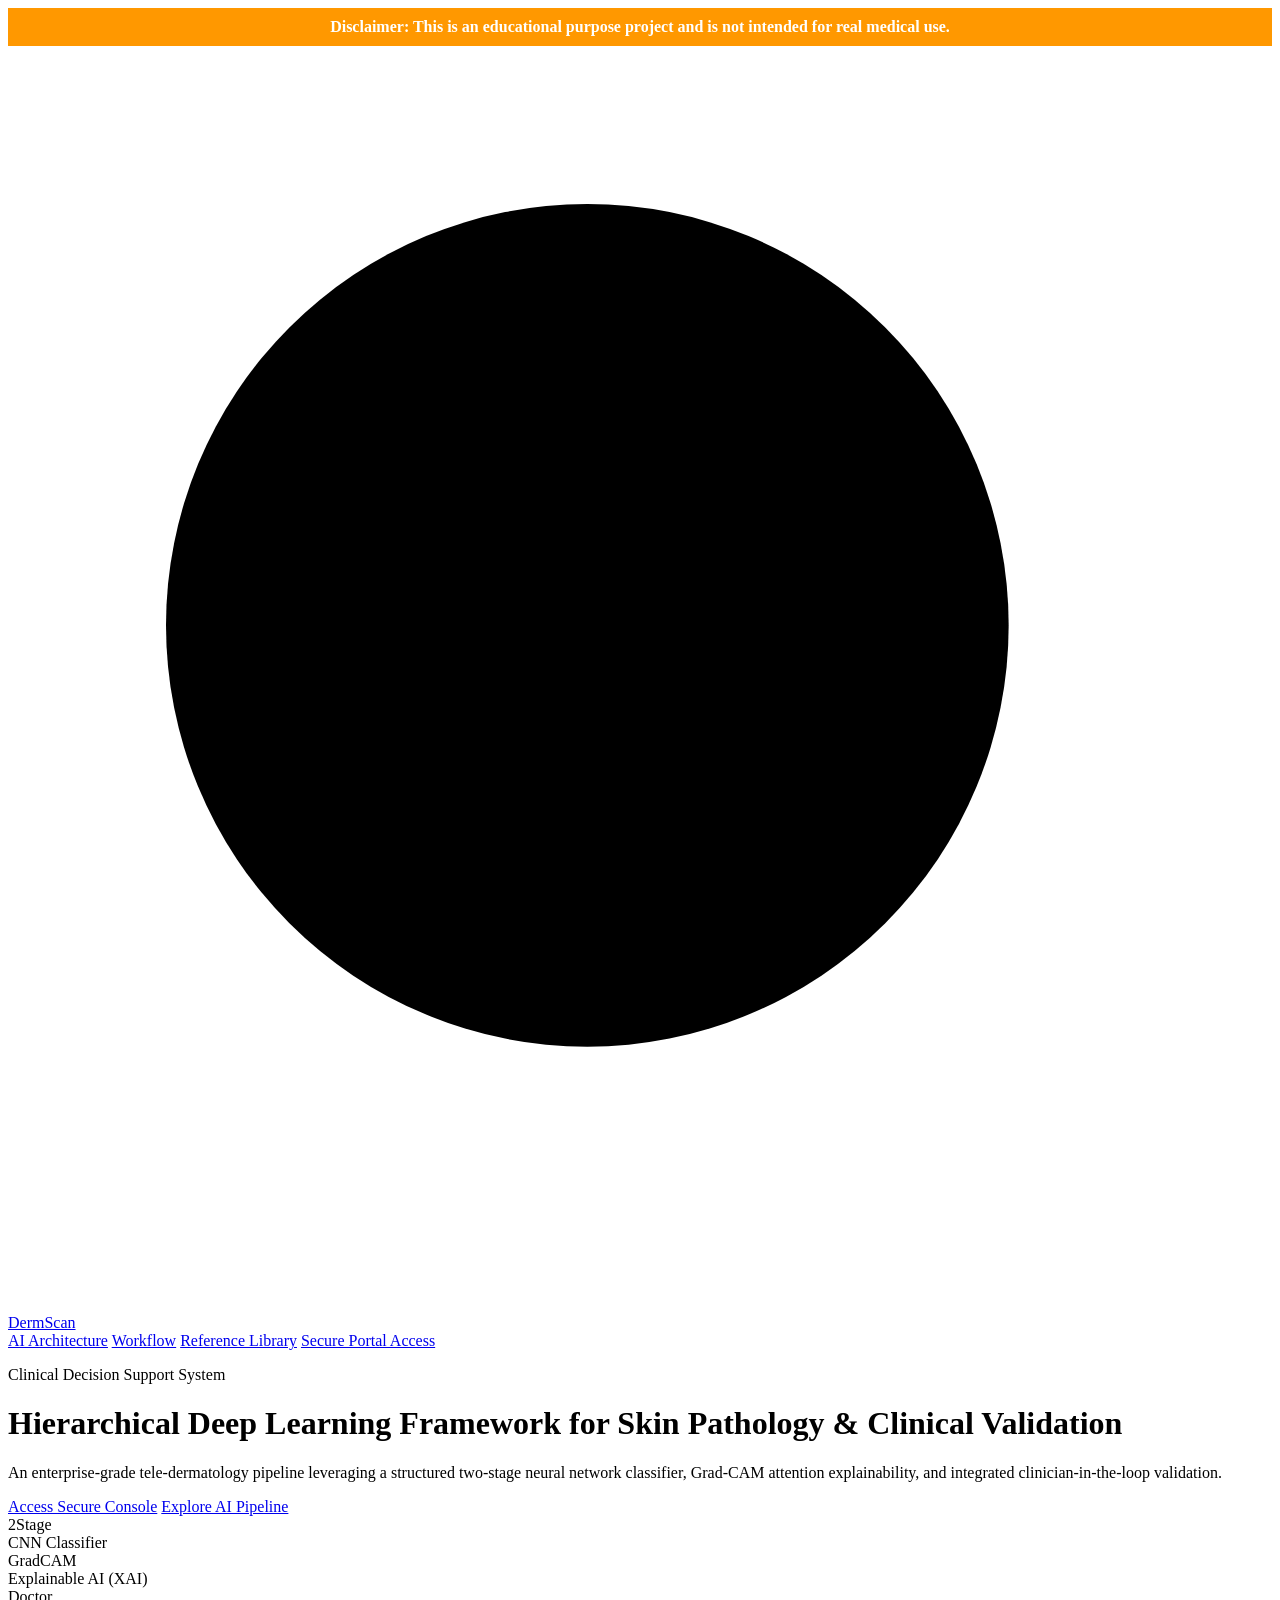
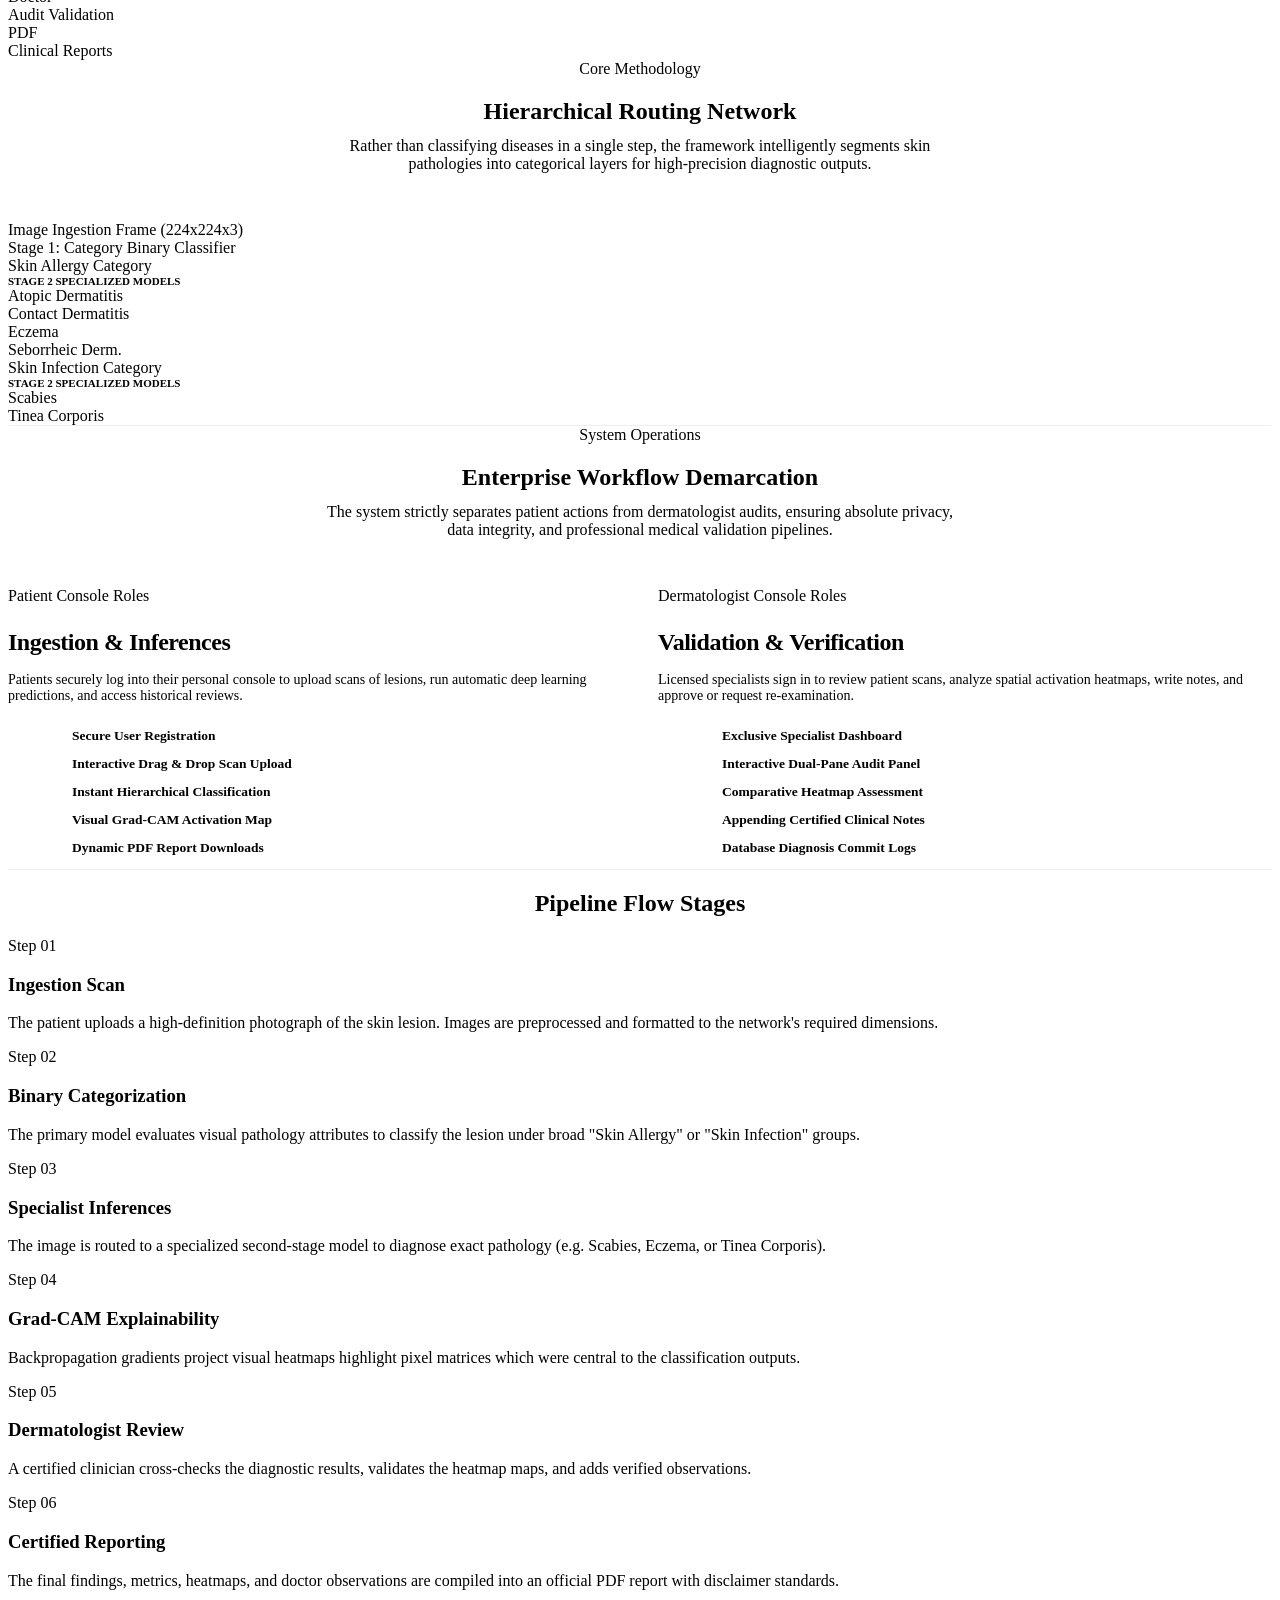
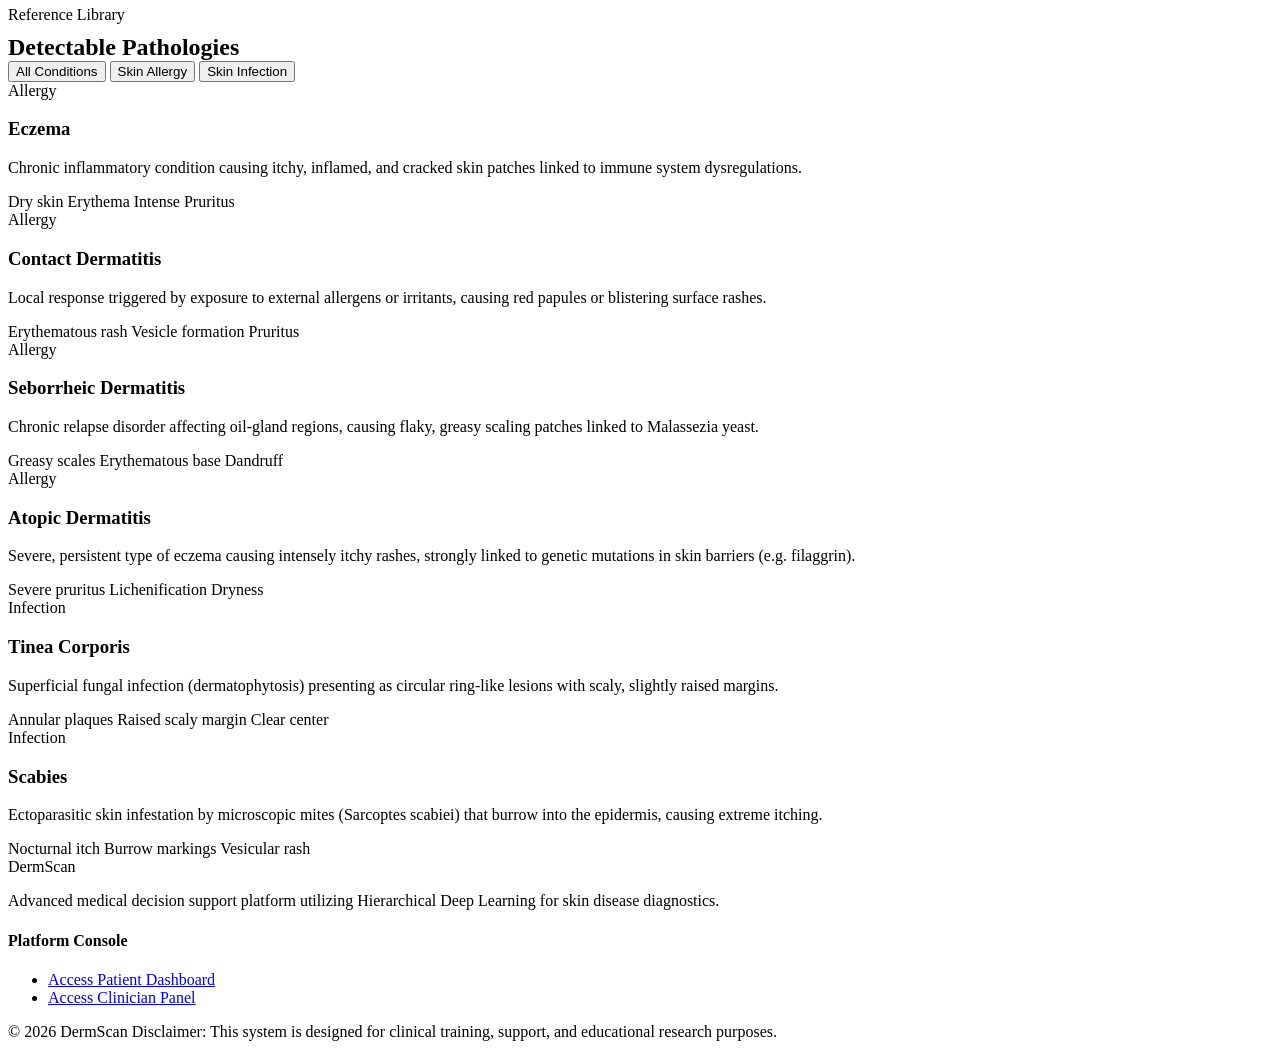
==== templates/index.html @ 3eb1b636 "deployed" ====
<!doctype html>
<html lang="en">
  <head>
    <meta charset="UTF-8" />
    <meta name="viewport" content="width=device-width, initial-scale=1.0" />
    <title>DermScan — Hierarchical Deep Learning Clinical Platform</title>
    <!-- SEO & Metadata -->
    <meta name="description" content="A state-of-the-art hierarchical deep learning framework for clinical-grade skin disease classification, explainable Grad-CAM activation, and specialist validation." />
    <!-- Styled Core Sheet -->
    <link rel="stylesheet" href="../static/css/style.css" />
  </head>
  <body>
    <!-- Educational Project Banner -->
    <div style="background-color: #ff9800; color: white; text-align: center; padding: 10px; font-weight: bold; z-index: 9999; position: relative;">
      Disclaimer: This is an educational purpose project and is not intended for real medical use.
    </div>
    <!-- HEADER BRAND BAR -->
    <header>
      <a href="#" class="logo">
        <div class="logo-mark">
          <svg viewBox="0 0 24 24">
            <circle cx="11" cy="11" r="8" />
            <path d="m21 21-4.35-4.35" />
          </svg>
        </div>
        <span class="logo-name">DermScan</span>
      </a>
      <nav>
        <a href="#pipeline">AI Architecture</a>
        <a href="#workflow">Workflow</a>
        <a href="#diseases">Reference Library</a>
        <a href="/login" class="nav-cta btn">Secure Portal Access</a>
      </nav>
    </header>

    <!-- HERO PRODUCT ENTRY -->
    <div class="hero">
      <p class="hero-eye">Clinical Decision Support System</p>
      <h1 class="hero-title">
        Hierarchical Deep Learning Framework for <span>Skin Pathology</span> & Clinical Validation
      </h1>
      <p class="hero-sub">
        An enterprise-grade tele-dermatology pipeline leveraging a structured two-stage neural network classifier, Grad-CAM attention explainability, and integrated clinician-in-the-loop validation.
      </p>
      <div class="hero-btns">
        <a href="/login" class="btn btn-dark">Access Secure Console</a>
        <a href="#pipeline" class="btn btn-ghost">Explore AI Pipeline</a>
      </div>
      <div class="hero-stats">
        <div class="stat">
          <div class="stat-val">2<span>Stage</span></div>
          <div class="stat-lbl">CNN Classifier</div>
        </div>
        <div class="stat">
          <div class="stat-val">Grad<span>CAM</span></div>
          <div class="stat-lbl">Explainable AI (XAI)</div>
        </div>
        <div class="stat">
          <div class="stat-val">Doctor</div>
          <div class="stat-lbl">Audit Validation</div>
        </div>
        <div class="stat">
          <div class="stat-val">PDF</div>
          <div class="stat-lbl">Clinical Reports</div>
        </div>
      </div>
    </div>

    <!-- HIERARCHICAL PIPELINE PIPELINE VISUALIZATION -->
    <section class="sec" id="pipeline">
      <div style="text-align: center; margin-bottom: 48px;">
        <p class="hero-eye" style="margin: 0 auto 16px;">Core Methodology</p>
        <h2 class="sec-title" style="margin-bottom: 12px;">Hierarchical Routing Network</h2>
        <p class="hero-sub" style="margin: 0 auto; max-width: 640px;">
          Rather than classifying diseases in a single step, the framework intelligently segments skin pathologies into categorical layers for high-precision diagnostic outputs.
        </p>
      </div>

      <div class="flow-container">
        <!-- Interactive CSS Diagram representing the 2-Stage Flow -->
        <div class="tree-visual">
          
          <!-- Root Node: Ingestion -->
          <div class="tree-node node-primary">
            Image Ingestion Frame (224x224x3)
          </div>

          <!-- Connecting line handled in CSS -->

          <!-- Stage 1 Node -->
          <div class="tree-node" style="background: var(--slate-100); color: var(--text-main); border-color: var(--primary);">
            Stage 1: Category Binary Classifier
          </div>

          <!-- Branches -->
          <div class="node-branch-wrap">
            
            <!-- Left Branch: Allergy -->
            <div class="branch-col">
              <div class="tree-node node-allergy">
                Skin Allergy Category
              </div>
              <div style="font-size: 11px; font-weight: 800; text-transform: uppercase; color: var(--text-muted);">Stage 2 Specialized Models</div>
              <div class="sub-leaves">
                <div class="leaf-node">Atopic Dermatitis</div>
                <div class="leaf-node">Contact Dermatitis</div>
                <div class="leaf-node">Eczema</div>
                <div class="leaf-node">Seborrheic Derm.</div>
              </div>
            </div>

            <!-- Right Branch: Infection -->
            <div class="branch-col">
              <div class="tree-node node-infection">
                Skin Infection Category
              </div>
              <div style="font-size: 11px; font-weight: 800; text-transform: uppercase; color: var(--text-muted);">Stage 2 Specialized Models</div>
              <div class="sub-leaves">
                <div class="leaf-node">Scabies</div>
                <div class="leaf-node">Tinea Corporis</div>
              </div>
            </div>

          </div><!-- /.node-branch-wrap -->

        </div><!-- /.tree-visual -->
      </div><!-- /.flow-container -->
    </section>

    <!-- PROFESSIONAL WORKFLOW & SEGREGATION -->
    <section class="sec" id="workflow" style="border-top: 1px solid rgba(226, 232, 240, 0.6);">
      <div style="text-align: center; margin-bottom: 48px;">
        <p class="hero-eye" style="margin: 0 auto 16px;">System Operations</p>
        <h2 class="sec-title" style="margin-bottom: 12px;">Enterprise Workflow Demarcation</h2>
        <p class="hero-sub" style="margin: 0 auto; max-width: 640px;">
          The system strictly separates patient actions from dermatologist audits, ensuring absolute privacy, data integrity, and professional medical validation pipelines.
        </p>
      </div>

      <div style="display: grid; grid-template-columns: repeat(auto-fit, minmax(360px, 1fr)); gap: 36px;">
        <!-- Patient Workflow Card -->
        <div class="flow-container" style="border-left: 4px solid var(--accent);">
          <span class="dc-cat infection" style="margin-bottom: 8px;">Patient Console Roles</span>
          <h3 style="font-size: 24px; font-weight: 800; margin-bottom: 16px; letter-spacing: -0.02em;">Ingestion & Inferences</h3>
          <p style="font-size: 14px; color: var(--text-muted); margin-bottom: 24px;">
            Patients securely log into their personal console to upload scans of lesions, run automatic deep learning predictions, and access historical reviews.
          </p>
          <ul style="list-style: none; display: flex; flex-direction: column; gap: 12px; font-size: 13.5px; font-weight: 600; color: var(--slate-700);">
            <li style="display: flex; align-items: center; gap: 8px;"><svg viewBox="0 0 24 24" width="16" height="16" stroke="var(--accent)" stroke-width="2.5" fill="none"><polyline points="20 6 9 17 4 12"/></svg> Secure User Registration</li>
            <li style="display: flex; align-items: center; gap: 8px;"><svg viewBox="0 0 24 24" width="16" height="16" stroke="var(--accent)" stroke-width="2.5" fill="none"><polyline points="20 6 9 17 4 12"/></svg> Interactive Drag & Drop Scan Upload</li>
            <li style="display: flex; align-items: center; gap: 8px;"><svg viewBox="0 0 24 24" width="16" height="16" stroke="var(--accent)" stroke-width="2.5" fill="none"><polyline points="20 6 9 17 4 12"/></svg> Instant Hierarchical Classification</li>
            <li style="display: flex; align-items: center; gap: 8px;"><svg viewBox="0 0 24 24" width="16" height="16" stroke="var(--accent)" stroke-width="2.5" fill="none"><polyline points="20 6 9 17 4 12"/></svg> Visual Grad-CAM Activation Map</li>
            <li style="display: flex; align-items: center; gap: 8px;"><svg viewBox="0 0 24 24" width="16" height="16" stroke="var(--accent)" stroke-width="2.5" fill="none"><polyline points="20 6 9 17 4 12"/></svg> Dynamic PDF Report Downloads</li>
          </ul>
        </div>

        <!-- Doctor Workflow Card -->
        <div class="flow-container" style="border-left: 4px solid var(--primary);">
          <span class="dc-cat allergy" style="margin-bottom: 8px;">Dermatologist Console Roles</span>
          <h3 style="font-size: 24px; font-weight: 800; margin-bottom: 16px; letter-spacing: -0.02em;">Validation & Verification</h3>
          <p style="font-size: 14px; color: var(--text-muted); margin-bottom: 24px;">
            Licensed specialists sign in to review patient scans, analyze spatial activation heatmaps, write notes, and approve or request re-examination.
          </p>
          <ul style="list-style: none; display: flex; flex-direction: column; gap: 12px; font-size: 13.5px; font-weight: 600; color: var(--slate-700);">
            <li style="display: flex; align-items: center; gap: 8px;"><svg viewBox="0 0 24 24" width="16" height="16" stroke="var(--primary)" stroke-width="2.5" fill="none"><polyline points="20 6 9 17 4 12"/></svg> Exclusive Specialist Dashboard</li>
            <li style="display: flex; align-items: center; gap: 8px;"><svg viewBox="0 0 24 24" width="16" height="16" stroke="var(--primary)" stroke-width="2.5" fill="none"><polyline points="20 6 9 17 4 12"/></svg> Interactive Dual-Pane Audit Panel</li>
            <li style="display: flex; align-items: center; gap: 8px;"><svg viewBox="0 0 24 24" width="16" height="16" stroke="var(--primary)" stroke-width="2.5" fill="none"><polyline points="20 6 9 17 4 12"/></svg> Comparative Heatmap Assessment</li>
            <li style="display: flex; align-items: center; gap: 8px;"><svg viewBox="0 0 24 24" width="16" height="16" stroke="var(--primary)" stroke-width="2.5" fill="none"><polyline points="20 6 9 17 4 12"/></svg> Appending Certified Clinical Notes</li>
            <li style="display: flex; align-items: center; gap: 8px;"><svg viewBox="0 0 24 24" width="16" height="16" stroke="var(--primary)" stroke-width="2.5" fill="none"><polyline points="20 6 9 17 4 12"/></svg> Database Diagnosis Commit Logs</li>
          </ul>
        </div>
      </div>
    </section>

    <!-- STEP-BY-STEP PLATFORM PIPELINE -->
    <section class="sec" style="border-top: 1px solid rgba(226, 232, 240, 0.6);">
      <h2 class="sec-title" style="text-align: center;">Pipeline Flow Stages</h2>
      
      <div class="workflow-grid">
        <div class="flow-step-card">
          <div class="step-num">Step 01</div>
          <h3 class="step-title">Ingestion Scan</h3>
          <p class="step-desc">The patient uploads a high-definition photograph of the skin lesion. Images are preprocessed and formatted to the network's required dimensions.</p>
        </div>

        <div class="flow-step-card">
          <div class="step-num">Step 02</div>
          <h3 class="step-title">Binary Categorization</h3>
          <p class="step-desc">The primary model evaluates visual pathology attributes to classify the lesion under broad "Skin Allergy" or "Skin Infection" groups.</p>
        </div>

        <div class="flow-step-card">
          <div class="step-num">Step 03</div>
          <h3 class="step-title">Specialist Inferences</h3>
          <p class="step-desc">The image is routed to a specialized second-stage model to diagnose exact pathology (e.g. Scabies, Eczema, or Tinea Corporis).</p>
        </div>

        <div class="flow-step-card">
          <div class="step-num">Step 04</div>
          <h3 class="step-title">Grad-CAM Explainability</h3>
          <p class="step-desc">Backpropagation gradients project visual heatmaps highlight pixel matrices which were central to the classification outputs.</p>
        </div>

        <div class="flow-step-card">
          <div class="step-num">Step 05</div>
          <h3 class="step-title">Dermatologist Review</h3>
          <p class="step-desc">A certified clinician cross-checks the diagnostic results, validates the heatmap maps, and adds verified observations.</p>
        </div>

        <div class="flow-step-card">
          <div class="step-num">Step 06</div>
          <h3 class="step-title">Certified Reporting</h3>
          <p class="step-desc">The final findings, metrics, heatmaps, and doctor observations are compiled into an official PDF report with disclaimer standards.</p>
        </div>
      </div>
    </section>

    <!-- REFERENCE DIRECTORY OF DETECTABLE CONDITIONS -->
    <section class="sec" id="diseases">
      <div class="dis-header">
        <div>
          <p class="hero-eye" style="margin: 0 0 10px 0;">Reference Library</p>
          <h2 class="sec-title" style="margin: 0;">Detectable Pathologies</h2>
        </div>
        <div class="dis-filter">
          <button class="fbtn active" onclick="filterDis('all', this)">All Conditions</button>
          <button class="fbtn amber" onclick="filterDis('allergy', this)">Skin Allergy</button>
          <button class="fbtn sage" onclick="filterDis('infection', this)">Skin Infection</button>
        </div>
      </div>

      <div class="dis-grid">
        <!-- Eczema -->
        <div class="dc" data-cat="allergy">
          <span class="dc-cat allergy">Allergy</span>
          <h3 class="dc-name">Eczema</h3>
          <p class="dc-desc">
            Chronic inflammatory condition causing itchy, inflamed, and cracked skin patches linked to immune system dysregulations.
          </p>
          <div class="dc-syms">
            <span class="dc-sym">Dry skin</span>
            <span class="dc-sym">Erythema</span>
            <span class="dc-sym">Intense Pruritus</span>
          </div>
        </div>

        <!-- Contact Dermatitis -->
        <div class="dc" data-cat="allergy">
          <span class="dc-cat allergy">Allergy</span>
          <h3 class="dc-name">Contact Dermatitis</h3>
          <p class="dc-desc">
            Local response triggered by exposure to external allergens or irritants, causing red papules or blistering surface rashes.
          </p>
          <div class="dc-syms">
            <span class="dc-sym">Erythematous rash</span>
            <span class="dc-sym">Vesicle formation</span>
            <span class="dc-sym">Pruritus</span>
          </div>
        </div>

        <!-- Seborrheic Dermatitis -->
        <div class="dc" data-cat="allergy">
          <span class="dc-cat allergy">Allergy</span>
          <h3 class="dc-name">Seborrheic Dermatitis</h3>
          <p class="dc-desc">
            Chronic relapse disorder affecting oil-gland regions, causing flaky, greasy scaling patches linked to Malassezia yeast.
          </p>
          <div class="dc-syms">
            <span class="dc-sym">Greasy scales</span>
            <span class="dc-sym">Erythematous base</span>
            <span class="dc-sym">Dandruff</span>
          </div>
        </div>

        <!-- Atopic Dermatitis -->
        <div class="dc" data-cat="allergy">
          <span class="dc-cat allergy">Allergy</span>
          <h3 class="dc-name">Atopic Dermatitis</h3>
          <p class="dc-desc">
            Severe, persistent type of eczema causing intensely itchy rashes, strongly linked to genetic mutations in skin barriers (e.g. filaggrin).
          </p>
          <div class="dc-syms">
            <span class="dc-sym">Severe pruritus</span>
            <span class="dc-sym">Lichenification</span>
            <span class="dc-sym">Dryness</span>
          </div>
        </div>

        <!-- Tinea Corporis -->
        <div class="dc" data-cat="infection">
          <span class="dc-cat infection">Infection</span>
          <h3 class="dc-name">Tinea Corporis</h3>
          <p class="dc-desc">
            Superficial fungal infection (dermatophytosis) presenting as circular ring-like lesions with scaly, slightly raised margins.
          </p>
          <div class="dc-syms">
            <span class="dc-sym">Annular plaques</span>
            <span class="dc-sym">Raised scaly margin</span>
            <span class="dc-sym">Clear center</span>
          </div>
        </div>

        <!-- Scabies -->
        <div class="dc" data-cat="infection">
          <span class="dc-cat infection">Infection</span>
          <h3 class="dc-name">Scabies</h3>
          <p class="dc-desc">
            Ectoparasitic skin infestation by microscopic mites (Sarcoptes scabiei) that burrow into the epidermis, causing extreme itching.
          </p>
          <div class="dc-syms">
            <span class="dc-sym">Nocturnal itch</span>
            <span class="dc-sym">Burrow markings</span>
            <span class="dc-sym">Vesicular rash</span>
          </div>
        </div>
      </div>
    </section>

    <!-- FOOTER -->
    <footer>
      <div class="ft-inner">
        <div>
          <div class="ft-name">DermScan</div>
          <p class="ft-tag">
            Advanced medical decision support platform utilizing Hierarchical Deep Learning for skin disease diagnostics.
          </p>
        </div>
        <div class="ft-links">
          <h4>Platform Console</h4>
          <ul>
            <li><a href="/login">Access Patient Dashboard</a></li>
            <li><a href="/login">Access Clinician Panel</a></li>
          </ul>
        </div>
      </div>
      <div class="ft-bottom">
        <span class="ft-copy">&copy; 2026 DermScan</span>
        <span class="ft-disc">
          Disclaimer: This system is designed for clinical training, support, and educational research purposes.
        </span>
      </div>
    </footer>

    <!-- Utilities Script -->
    <script>
      function filterDis(cat, btn) {
        document.querySelectorAll(".fbtn").forEach((b) => {
          b.classList.remove("active");
        });
        btn.classList.add("active");
        document.querySelectorAll(".dc").forEach((c) => {
          c.style.display = (cat === "all" || c.dataset.cat === cat) ? "" : "none";
        });
      }
    </script>
  </body>
</html>
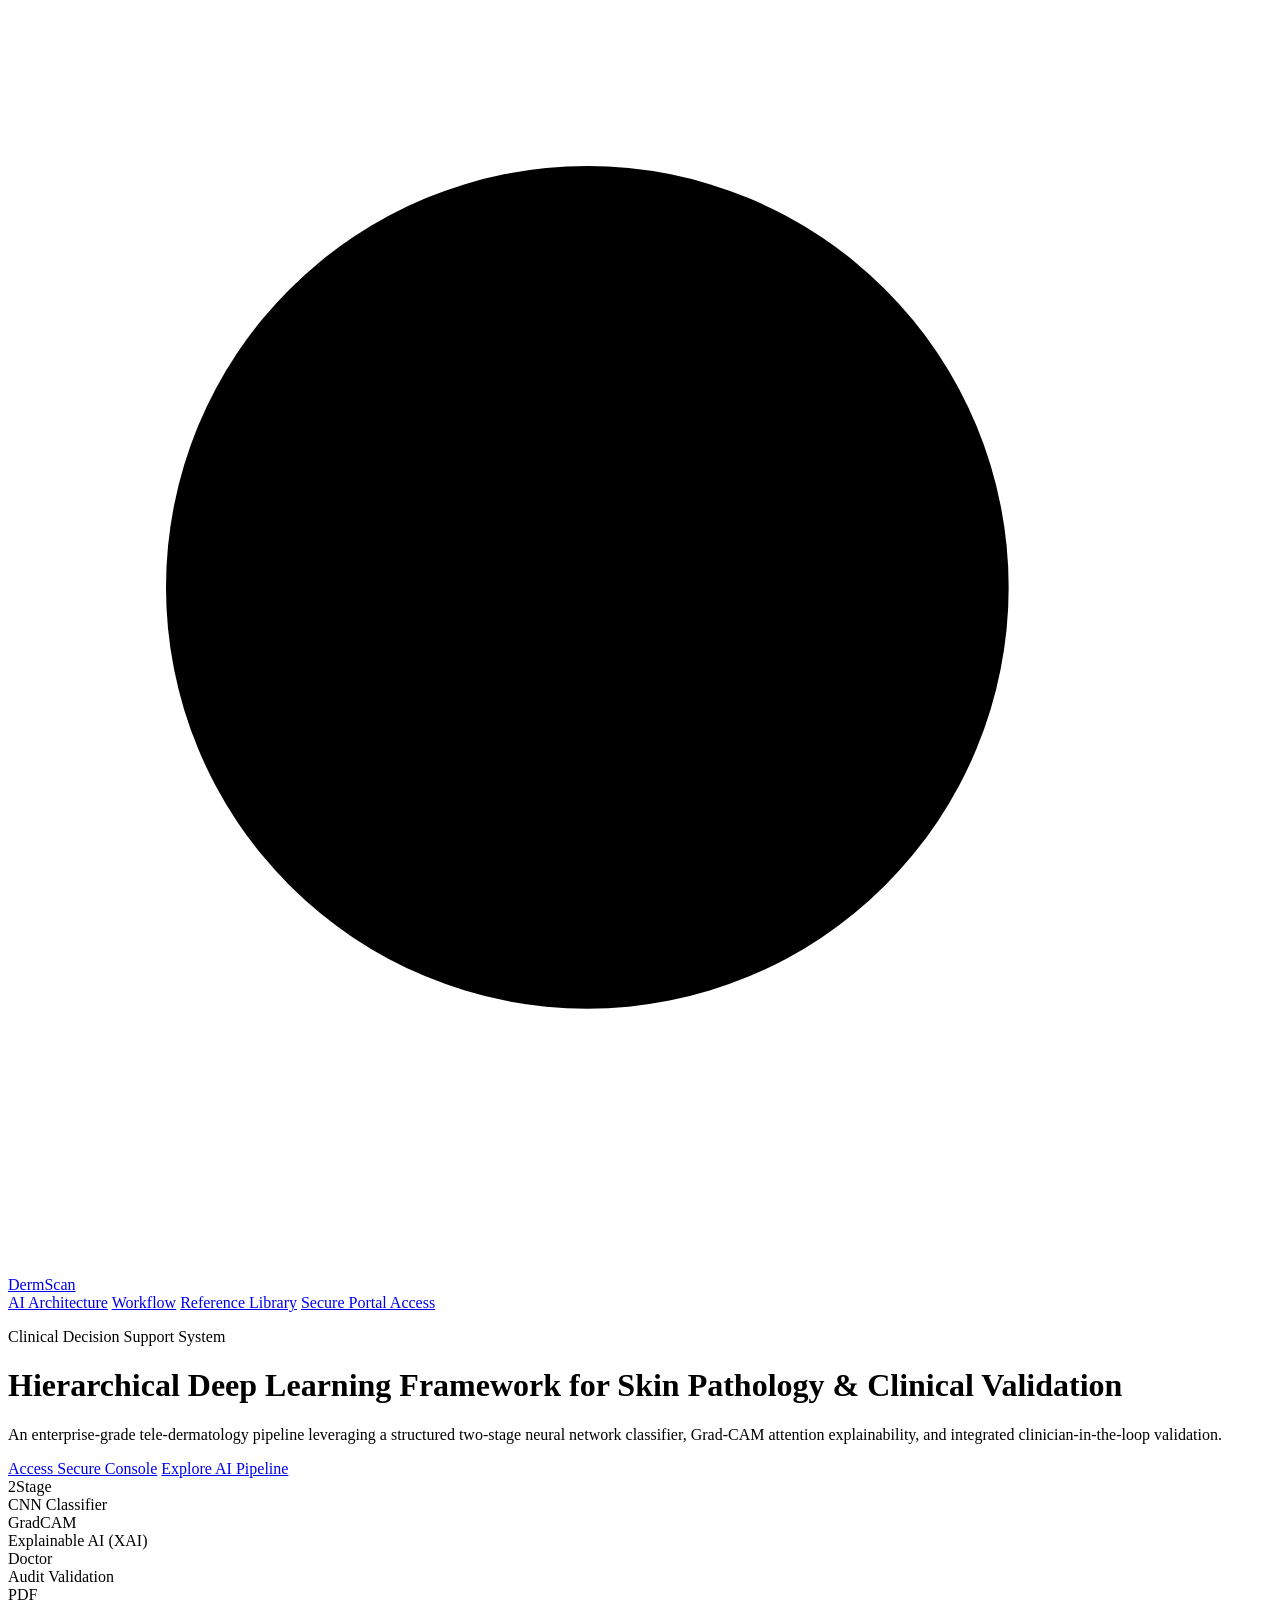
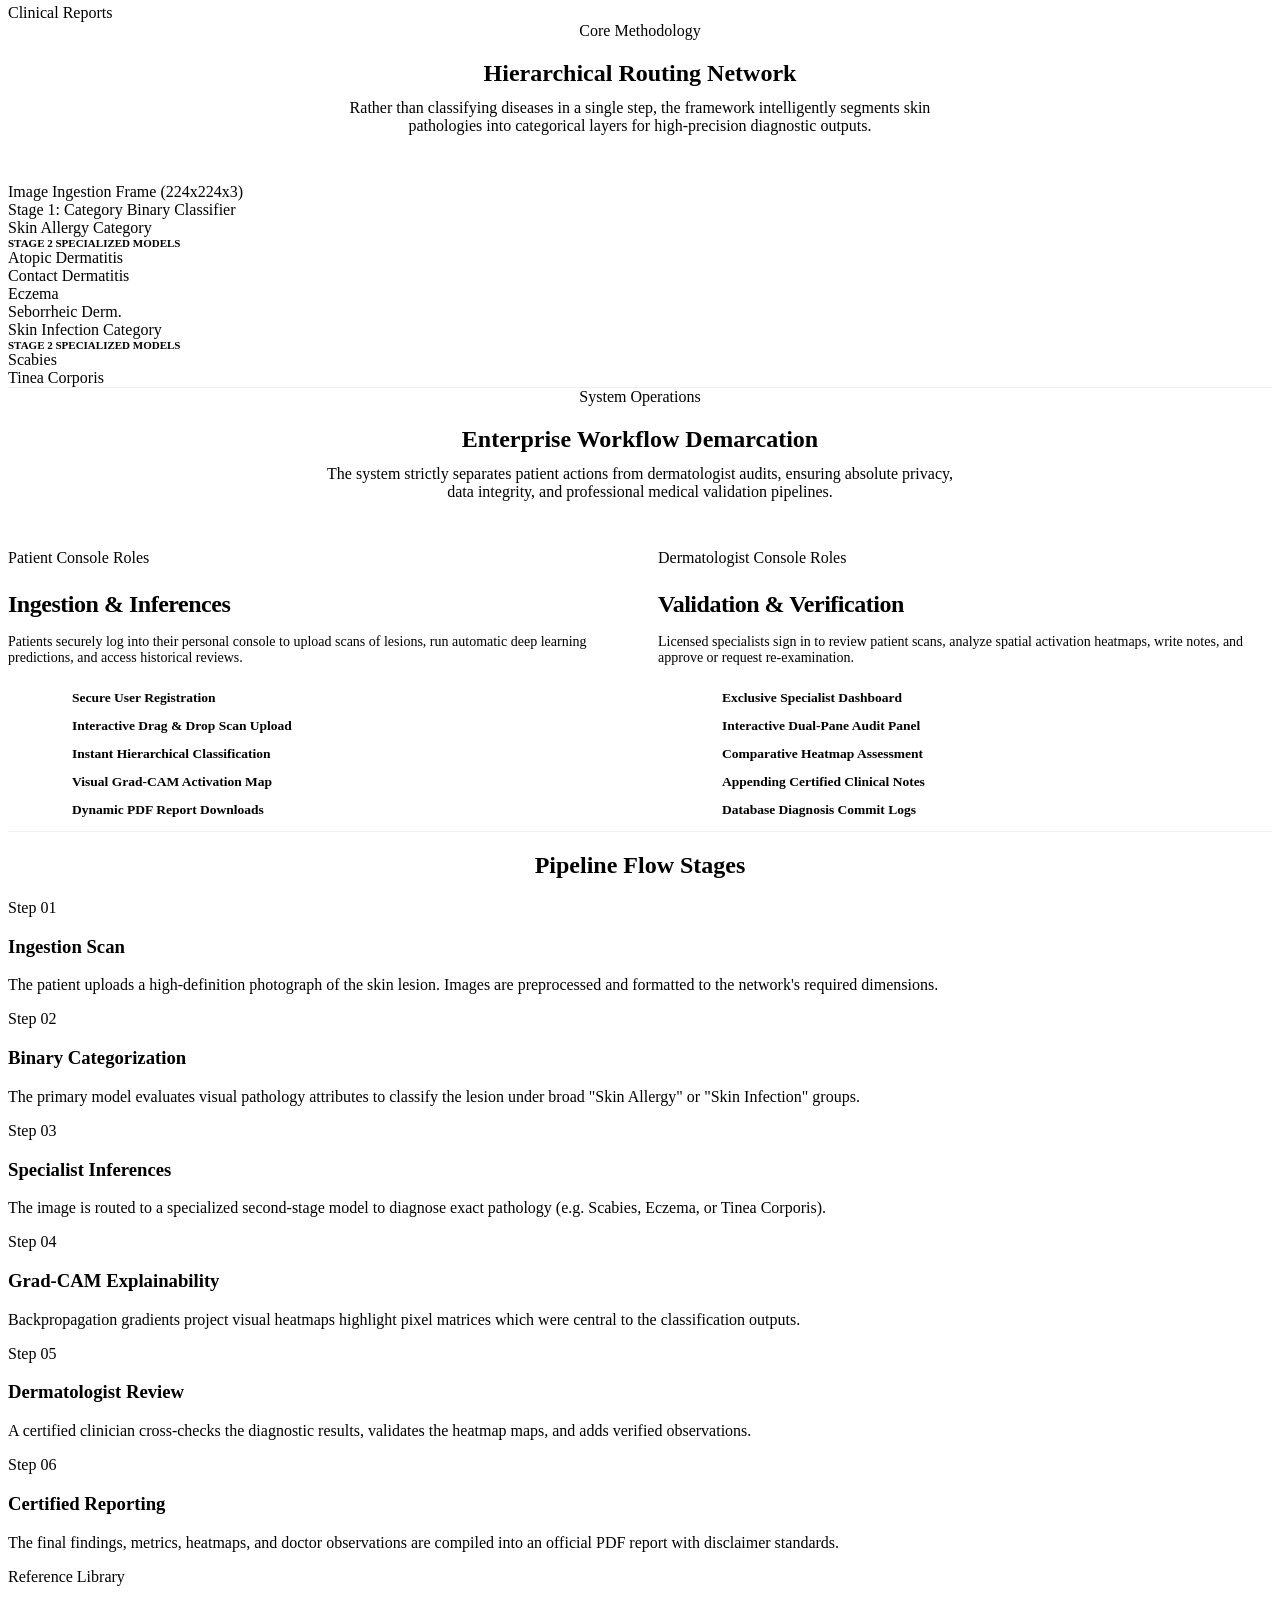
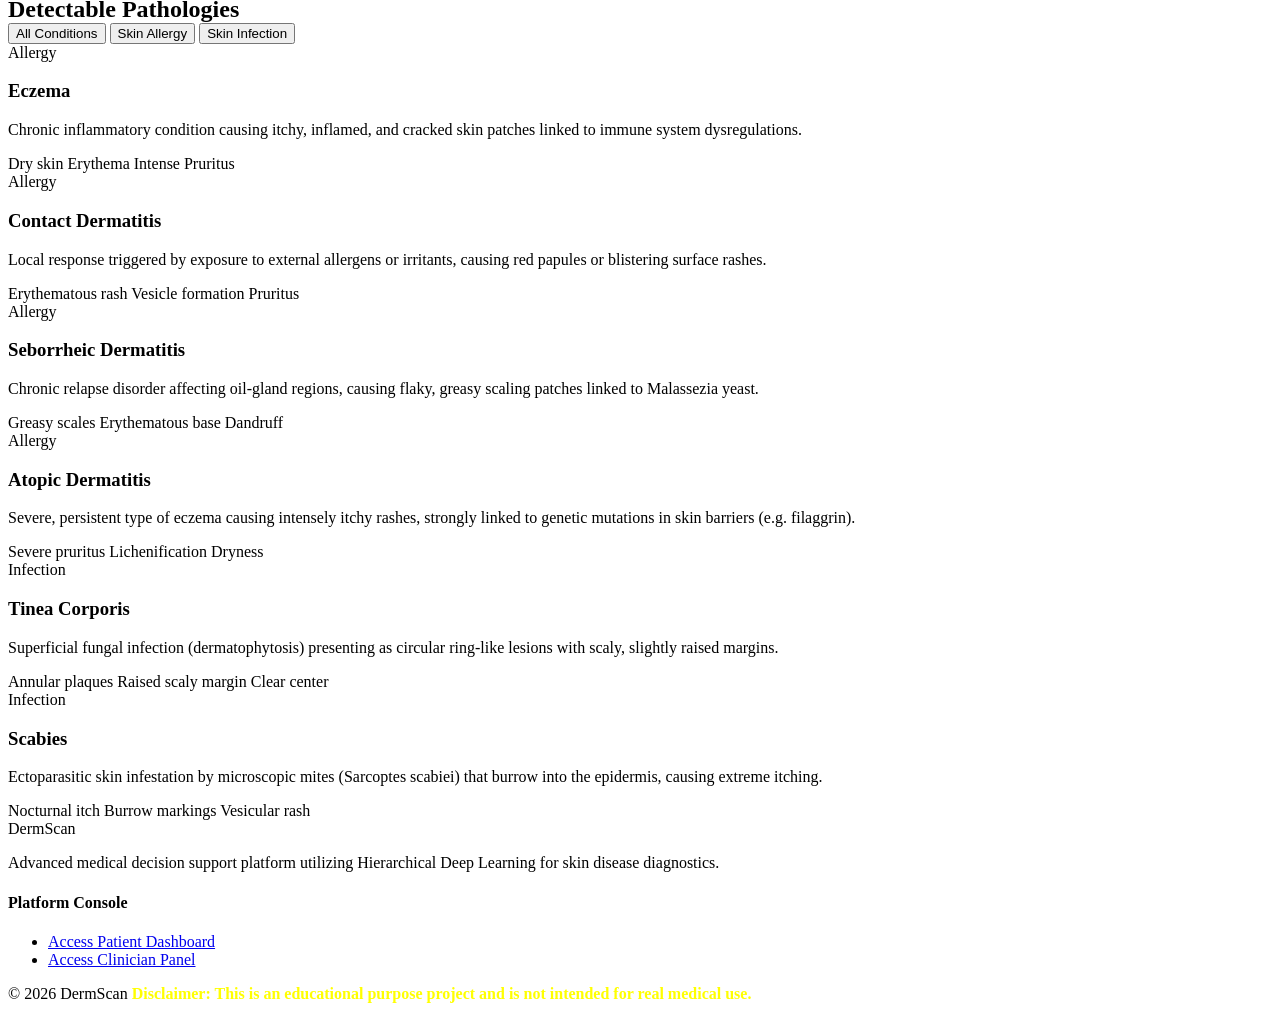
==== commit 6fe1b71c: "changes are done" ====
--- a/templates/index.html
+++ b/templates/index.html
@@ -10,10 +10,6 @@
     <link rel="stylesheet" href="../static/css/style.css" />
   </head>
   <body>
-    <!-- Educational Project Banner -->
-    <div style="background-color: #ff9800; color: white; text-align: center; padding: 10px; font-weight: bold; z-index: 9999; position: relative;">
-      Disclaimer: This is an educational purpose project and is not intended for real medical use.
-    </div>
     <!-- HEADER BRAND BAR -->
     <header>
       <a href="#" class="logo">
@@ -335,8 +331,8 @@
       </div>
       <div class="ft-bottom">
         <span class="ft-copy">&copy; 2026 DermScan</span>
-        <span class="ft-disc">
-          Disclaimer: This system is designed for clinical training, support, and educational research purposes.
+        <span class="ft-disc" style="color: yellow; font-weight: bold;">
+          Disclaimer: This is an educational purpose project and is not intended for real medical use.
         </span>
       </div>
     </footer>
